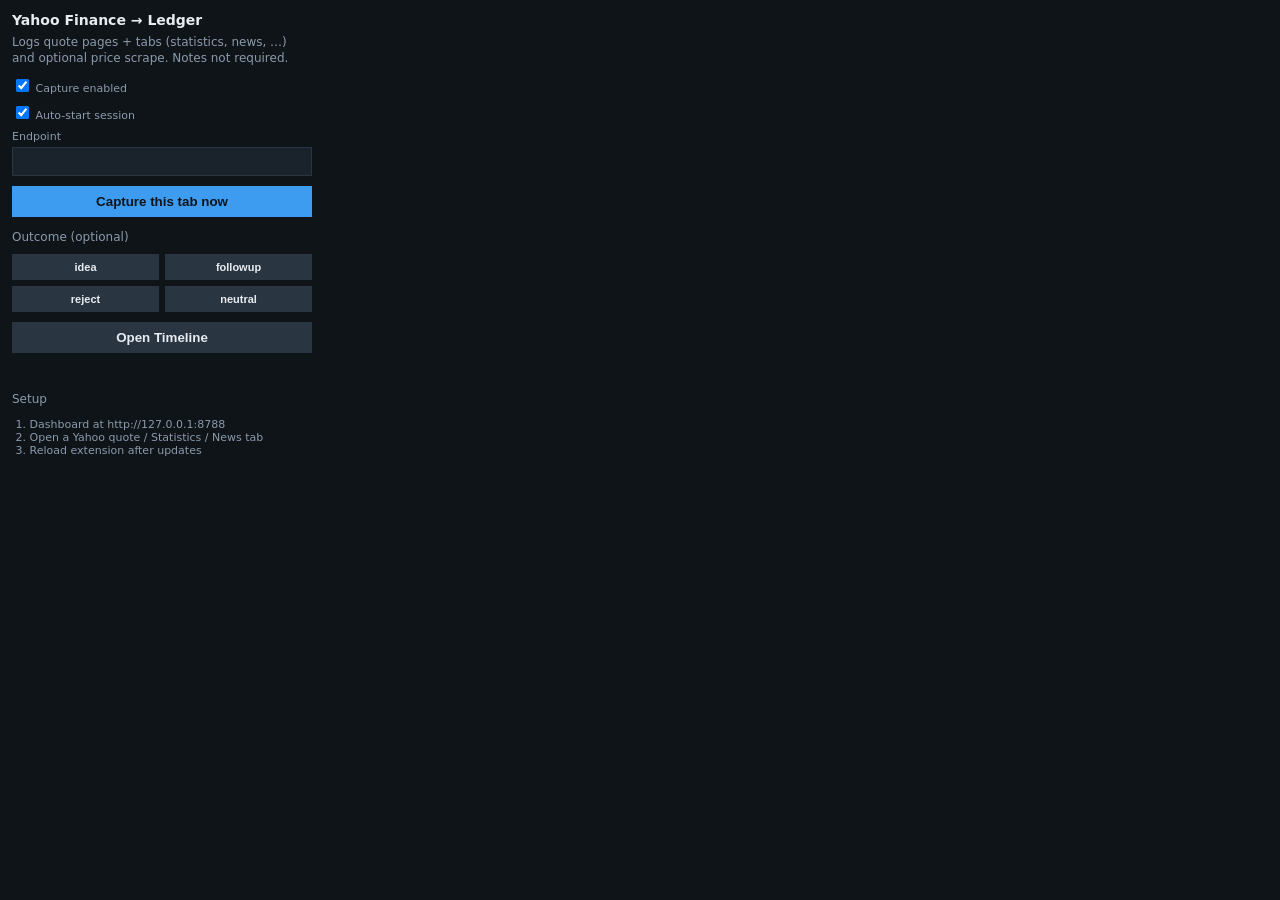
==== extensions/browser-capture/popup.html @ e488d3a6 "Initial commit: Analyst Ledger (Levin) Local-first research ledger with Yahoo browser capture, sessi" ====
<!DOCTYPE html>
<html lang="en">
<head>
  <meta charset="utf-8" />
  <title>Yahoo → Ledger</title>
  <style>
    body {
      font-family: system-ui, sans-serif; margin: 0; padding: 12px; width: 300px;
      background: #0f1419; color: #e7ecf1;
    }
    h1 { font-size: 14px; margin: 0 0 6px; }
    p { font-size: 12px; color: #8b9aab; margin: 0 0 10px; line-height: 1.35; }
    label { display: block; font-size: 11px; color: #8b9aab; margin-top: 8px; }
    input[type=text] {
      width: 100%; box-sizing: border-box; margin-top: 4px;
      background: #1a222c; border: 1px solid #2a3542; color: #e7ecf1; padding: 6px;
    }
    button {
      margin-top: 10px; width: 100%; padding: 8px; border: 0;
      background: #3d9cf0; color: #0f1419; font-weight: 600; cursor: pointer;
    }
    button.secondary { background: #2a3542; color: #e7ecf1; }
    .row { display: grid; grid-template-columns: 1fr 1fr; gap: 6px; margin-top: 8px; }
    .row button { margin-top: 0; font-size: 11px; padding: 7px 4px; }
    #status { font-size: 12px; margin-top: 10px; min-height: 1.4em; white-space: pre-wrap; }
    .ok { color: #2ecc71; }
    .err { color: #e74c3c; }
    ol { margin: 0 0 8px 1.1rem; padding: 0; font-size: 11px; color: #8b9aab; }
  </style>
</head>
<body>
  <h1>Yahoo Finance → Ledger</h1>
  <p>Logs quote pages + tabs (statistics, news, …) and optional price scrape. Notes not required.</p>
  <label><input id="enabled" type="checkbox" checked /> Capture enabled</label>
  <label><input id="autoSession" type="checkbox" checked /> Auto-start session</label>
  <label>Endpoint <input id="endpoint" type="text" /></label>
  <button id="capture" type="button">Capture this tab now</button>
  <p style="margin:12px 0 0">Outcome (optional)</p>
  <div class="row">
    <button class="secondary" type="button" data-tag="idea">idea</button>
    <button class="secondary" type="button" data-tag="followup">followup</button>
    <button class="secondary" type="button" data-tag="reject">reject</button>
    <button class="secondary" type="button" data-tag="neutral">neutral</button>
  </div>
  <button id="openDash" class="secondary" type="button">Open Timeline</button>
  <div id="status"></div>
  <p style="margin-top:12px">Setup</p>
  <ol>
    <li>Dashboard at http://127.0.0.1:8788</li>
    <li>Open a Yahoo quote / Statistics / News tab</li>
    <li>Reload extension after updates</li>
  </ol>
  <script src="popup.js"></script>
</body>
</html>
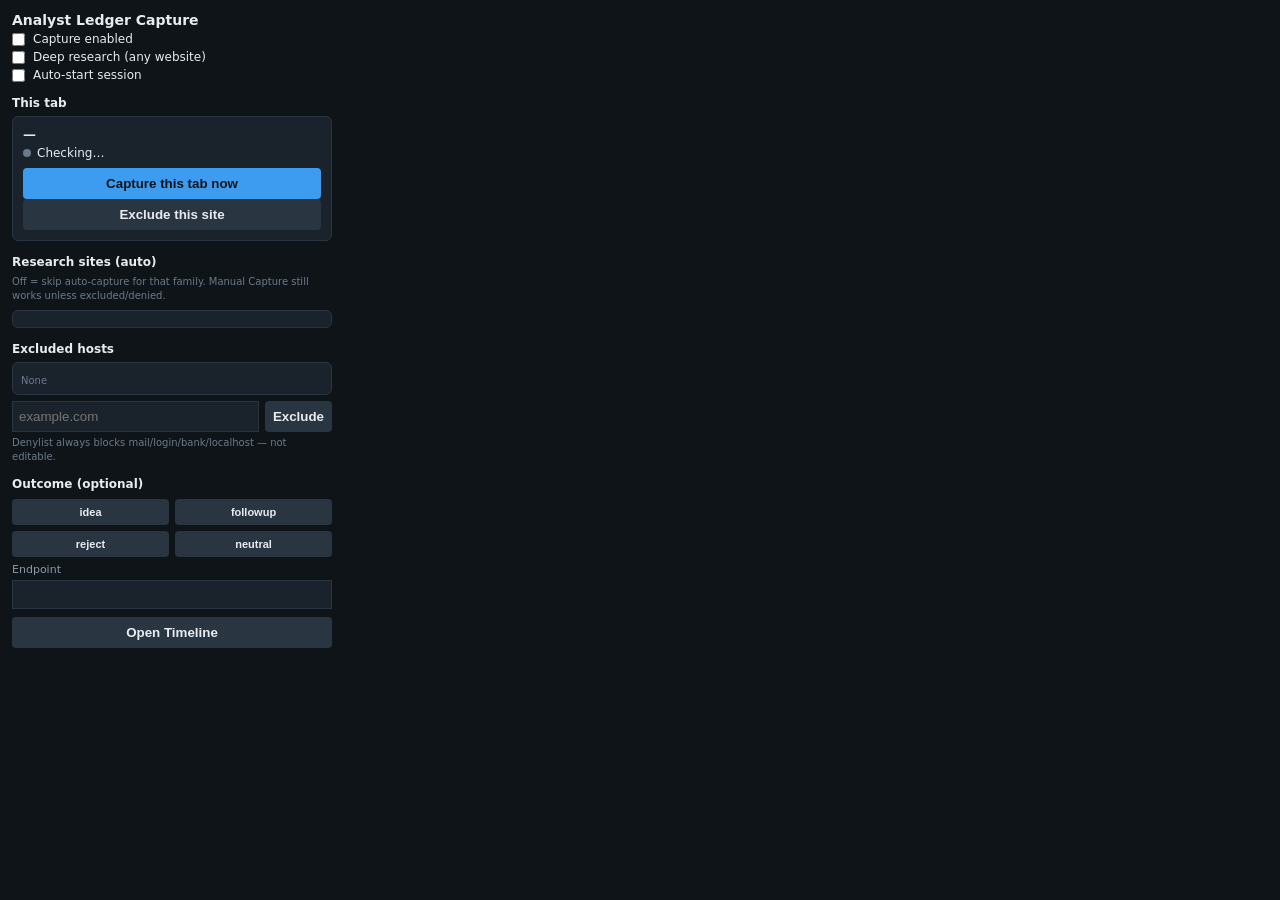
==== commit 3af0d5e5: "Add deep-research capture modes and cleaner session UI - Extension v0.4.1: per-site toggles, deep re" ====
--- a/extensions/browser-capture/popup.html
+++ b/extensions/browser-capture/popup.html
@@ -2,54 +2,105 @@
 <html lang="en">
 <head>
   <meta charset="utf-8" />
-  <title>Yahoo → Ledger</title>
+  <title>Ledger Capture</title>
   <style>
     body {
-      font-family: system-ui, sans-serif; margin: 0; padding: 12px; width: 300px;
+      font-family: system-ui, sans-serif; margin: 0; padding: 12px; width: 320px;
       background: #0f1419; color: #e7ecf1;
     }
-    h1 { font-size: 14px; margin: 0 0 6px; }
-    p { font-size: 12px; color: #8b9aab; margin: 0 0 10px; line-height: 1.35; }
-    label { display: block; font-size: 11px; color: #8b9aab; margin-top: 8px; }
+    h1 { font-size: 14px; margin: 0 0 4px; }
+    h2 { font-size: 12px; margin: 14px 0 6px; color: #e7ecf1; font-weight: 600; }
+    p { font-size: 11px; color: #8b9aab; margin: 0 0 8px; line-height: 1.35; }
+    label { display: block; font-size: 11px; color: #8b9aab; margin-top: 6px; }
+    label.row {
+      display: flex; align-items: center; gap: 8px; margin-top: 4px;
+      color: #e7ecf1; font-size: 12px;
+    }
+    label.row input { margin: 0; }
     input[type=text] {
       width: 100%; box-sizing: border-box; margin-top: 4px;
       background: #1a222c; border: 1px solid #2a3542; color: #e7ecf1; padding: 6px;
     }
     button {
-      margin-top: 10px; width: 100%; padding: 8px; border: 0;
+      margin-top: 8px; width: 100%; padding: 8px; border: 0; border-radius: 4px;
       background: #3d9cf0; color: #0f1419; font-weight: 600; cursor: pointer;
     }
     button.secondary { background: #2a3542; color: #e7ecf1; }
-    .row { display: grid; grid-template-columns: 1fr 1fr; gap: 6px; margin-top: 8px; }
-    .row button { margin-top: 0; font-size: 11px; padding: 7px 4px; }
+    button.tiny { width: auto; margin: 0; padding: 3px 8px; font-size: 10px; font-weight: 500; }
+    .row2 { display: grid; grid-template-columns: 1fr 1fr; gap: 6px; margin-top: 8px; }
+    .row2 button { margin-top: 0; font-size: 11px; padding: 7px 4px; }
     #status { font-size: 12px; margin-top: 10px; min-height: 1.4em; white-space: pre-wrap; }
     .ok { color: #2ecc71; }
     .err { color: #e74c3c; }
-    ol { margin: 0 0 8px 1.1rem; padding: 0; font-size: 11px; color: #8b9aab; }
+    .panel {
+      background: #1a222c; border: 1px solid #2a3542; border-radius: 6px;
+      padding: 8px; margin-top: 6px; max-height: 130px; overflow: auto;
+    }
+    .site-row, .ex-row {
+      display: flex; align-items: center; justify-content: space-between;
+      gap: 6px; padding: 3px 0; font-size: 12px;
+    }
+    .site-row label { margin: 0; color: #e7ecf1; display: flex; align-items: center; gap: 6px; }
+    .add-row { display: flex; gap: 6px; margin-top: 6px; }
+    .add-row input { margin: 0; flex: 1; }
+    .add-row button { margin: 0; width: auto; white-space: nowrap; }
+    .hint { font-size: 10px; color: #6b7a8a; margin-top: 4px; }
+
+    /* This-tab card */
+    .tab-card {
+      background: #1a222c; border: 1px solid #2a3542; border-radius: 6px;
+      padding: 10px; margin-top: 6px;
+    }
+    .tab-host { font-size: 13px; font-weight: 600; word-break: break-all; }
+    .tab-state { display: flex; align-items: center; gap: 6px; margin-top: 4px; font-size: 12px; }
+    .dot { width: 8px; height: 8px; border-radius: 50%; flex: 0 0 auto; }
+    .dot.on { background: #2ecc71; }
+    .dot.off { background: #6b7a8a; }
+    .dot.deny { background: #e74c3c; }
+    .tab-actions { margin-top: 8px; }
+    .tab-actions button { margin-top: 0; }
   </style>
 </head>
 <body>
-  <h1>Yahoo Finance → Ledger</h1>
-  <p>Logs quote pages + tabs (statistics, news, …) and optional price scrape. Notes not required.</p>
-  <label><input id="enabled" type="checkbox" checked /> Capture enabled</label>
-  <label><input id="autoSession" type="checkbox" checked /> Auto-start session</label>
-  <label>Endpoint <input id="endpoint" type="text" /></label>
-  <button id="capture" type="button">Capture this tab now</button>
-  <p style="margin:12px 0 0">Outcome (optional)</p>
-  <div class="row">
+  <h1>Analyst Ledger Capture</h1>
+
+  <label class="row"><input id="enabled" type="checkbox" /> Capture enabled</label>
+  <label class="row"><input id="deepResearch" type="checkbox" /> Deep research (any website)</label>
+  <label class="row"><input id="autoSession" type="checkbox" /> Auto-start session</label>
+
+  <h2>This tab</h2>
+  <div class="tab-card">
+    <div class="tab-host" id="activeHost">—</div>
+    <div class="tab-state"><span class="dot off" id="tabDot"></span><span id="tabState">Checking…</span></div>
+    <div class="tab-actions">
+      <button id="capture" type="button">Capture this tab now</button>
+      <button class="secondary" id="tabToggle" type="button">Exclude this site</button>
+    </div>
+  </div>
+
+  <h2>Research sites (auto)</h2>
+  <p class="hint">Off = skip auto-capture for that family. Manual Capture still works unless excluded/denied.</p>
+  <div class="panel" id="siteList"></div>
+
+  <h2>Excluded hosts</h2>
+  <div class="panel" id="excludeList"><div class="hint">None</div></div>
+  <div class="add-row">
+    <input id="excludeInput" type="text" placeholder="example.com" />
+    <button class="secondary" type="button" id="addExclude">Exclude</button>
+  </div>
+  <p class="hint">Denylist always blocks mail/login/bank/localhost — not editable.</p>
+
+  <h2>Outcome (optional)</h2>
+  <div class="row2">
     <button class="secondary" type="button" data-tag="idea">idea</button>
     <button class="secondary" type="button" data-tag="followup">followup</button>
     <button class="secondary" type="button" data-tag="reject">reject</button>
     <button class="secondary" type="button" data-tag="neutral">neutral</button>
   </div>
+
+  <label>Endpoint <input id="endpoint" type="text" /></label>
   <button id="openDash" class="secondary" type="button">Open Timeline</button>
   <div id="status"></div>
-  <p style="margin-top:12px">Setup</p>
-  <ol>
-    <li>Dashboard at http://127.0.0.1:8788</li>
-    <li>Open a Yahoo quote / Statistics / News tab</li>
-    <li>Reload extension after updates</li>
-  </ol>
   <script src="popup.js"></script>
 </body>
 </html>
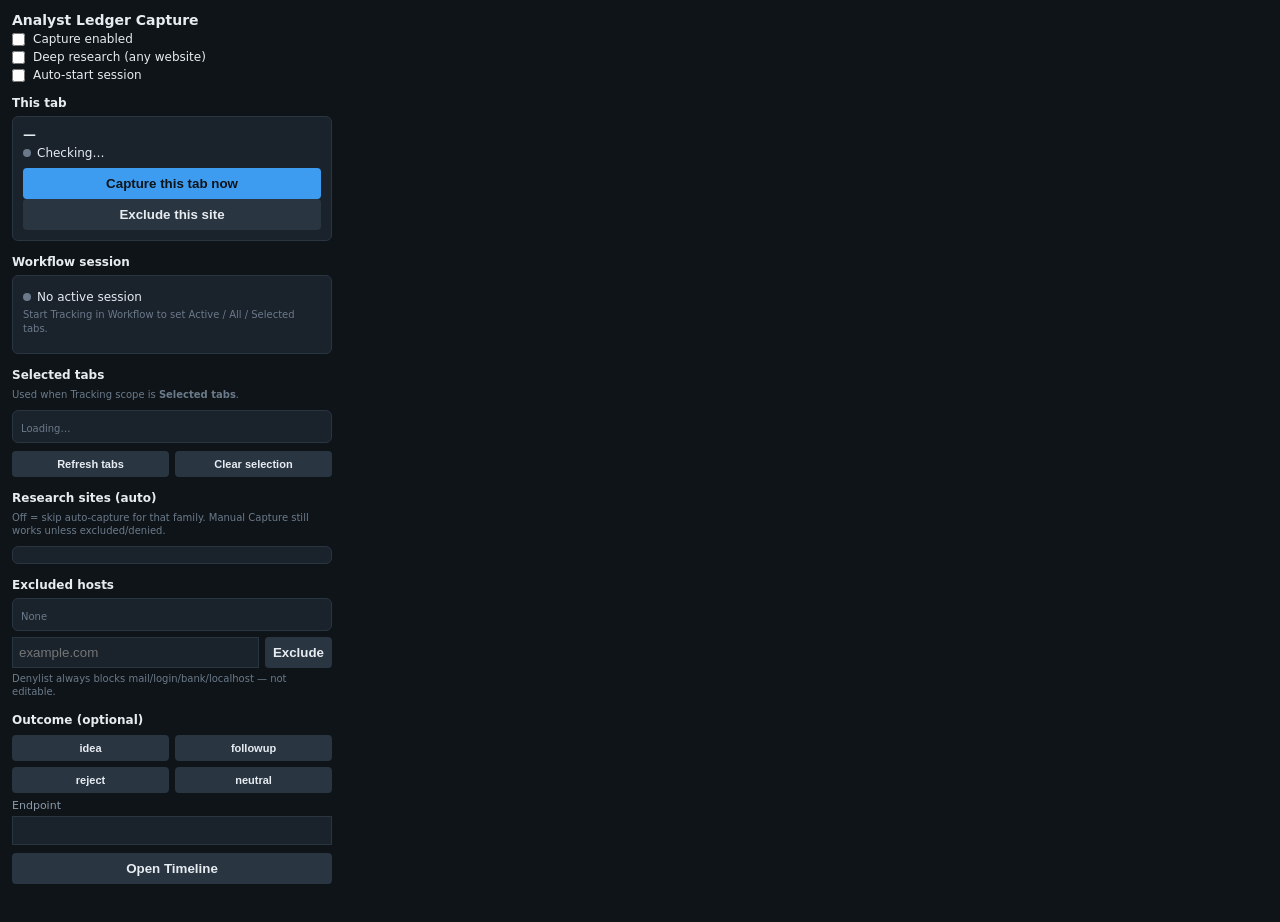
==== commit 01e7f702: "Ship unified Workflow messenger with per-user LLM providers. Accounts, specialist rooms (debate/loop" ====
--- a/extensions/browser-capture/popup.html
+++ b/extensions/browser-capture/popup.html
@@ -78,6 +78,20 @@
     </div>
   </div>
 
+  <h2>Workflow session</h2>
+  <div class="tab-card">
+    <div class="tab-state"><span class="dot off" id="scopeDot"></span><span id="scopeState">No active session</span></div>
+    <p class="hint" id="scopeHint">Start Tracking in Workflow to set Active / All / Selected tabs.</p>
+  </div>
+
+  <h2>Selected tabs</h2>
+  <p class="hint">Used when Tracking scope is <strong>Selected tabs</strong>.</p>
+  <div class="panel" id="selectedTabList"><div class="hint">Loading…</div></div>
+  <div class="row2">
+    <button class="secondary" type="button" id="refreshTabs">Refresh tabs</button>
+    <button class="secondary" type="button" id="clearSelected">Clear selection</button>
+  </div>
+
   <h2>Research sites (auto)</h2>
   <p class="hint">Off = skip auto-capture for that family. Manual Capture still works unless excluded/denied.</p>
   <div class="panel" id="siteList"></div>
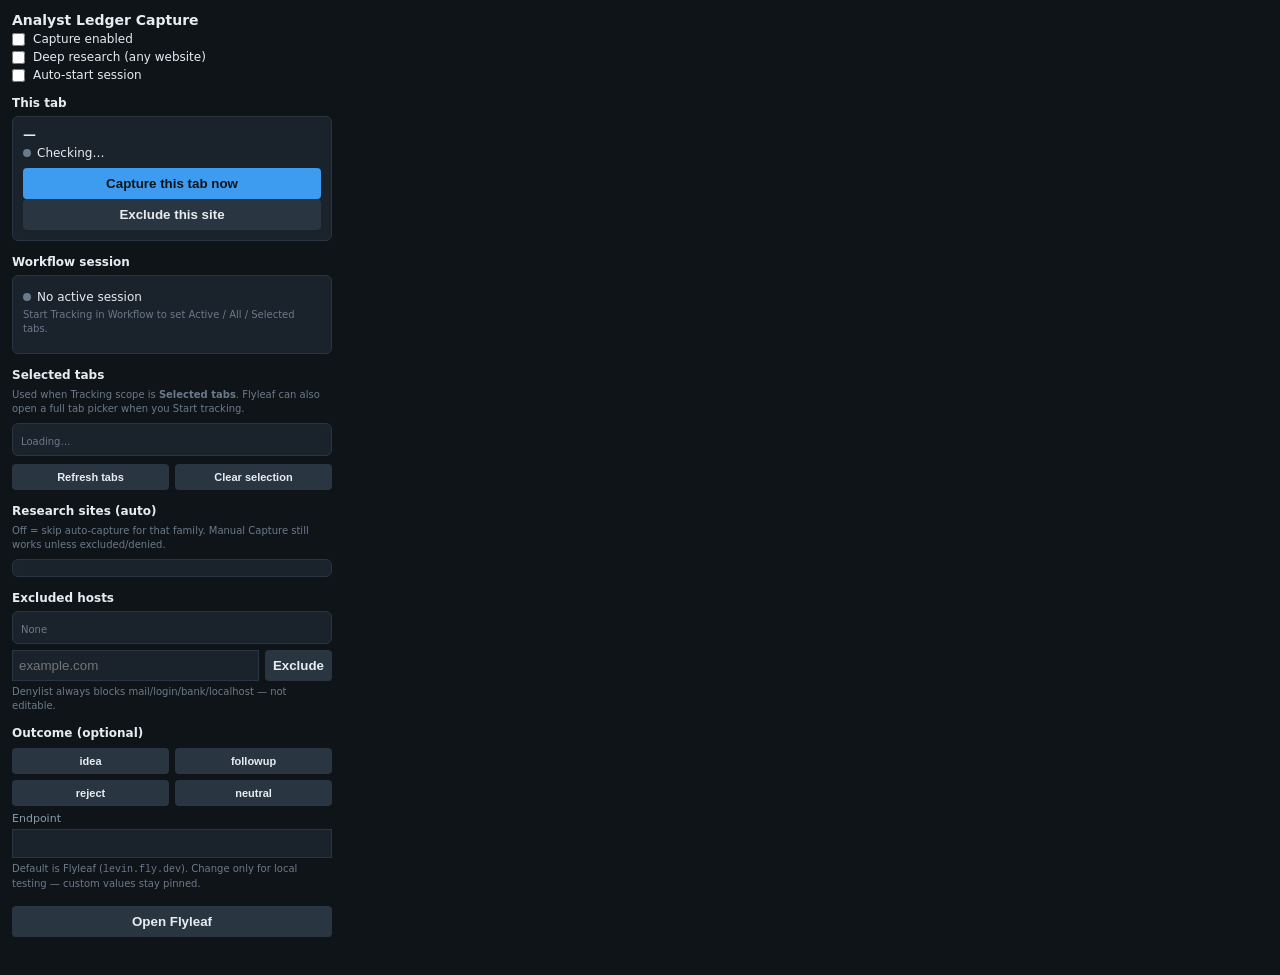
==== commit 0997c8dc: "Ship Flyleaf capabilities, agents, and chat-born automations. Introduce the three-layer model (Capab" ====
--- a/extensions/browser-capture/popup.html
+++ b/extensions/browser-capture/popup.html
@@ -85,7 +85,7 @@
   </div>
 
   <h2>Selected tabs</h2>
-  <p class="hint">Used when Tracking scope is <strong>Selected tabs</strong>.</p>
+  <p class="hint">Used when Tracking scope is <strong>Selected tabs</strong>. Flyleaf can also open a full tab picker when you Start tracking.</p>
   <div class="panel" id="selectedTabList"><div class="hint">Loading…</div></div>
   <div class="row2">
     <button class="secondary" type="button" id="refreshTabs">Refresh tabs</button>
@@ -113,7 +113,8 @@
   </div>
 
   <label>Endpoint <input id="endpoint" type="text" /></label>
-  <button id="openDash" class="secondary" type="button">Open Timeline</button>
+  <p class="hint">Default is Flyleaf (<code>levin.fly.dev</code>). Change only for local testing — custom values stay pinned.</p>
+  <button id="openDash" class="secondary" type="button">Open Flyleaf</button>
   <div id="status"></div>
   <script src="popup.js"></script>
 </body>
